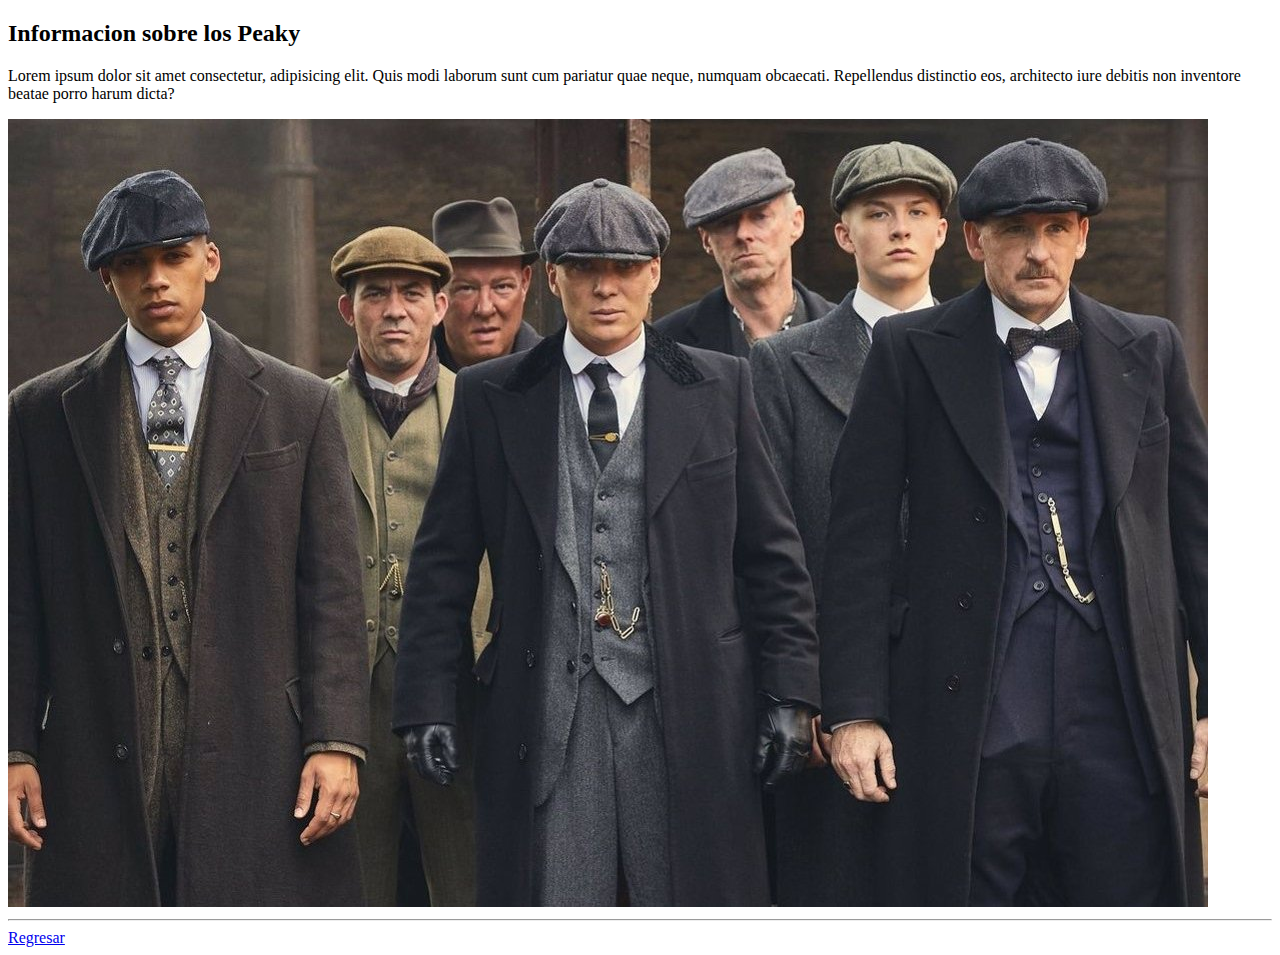
==== pagina2.html @ 26b03960 "Primer commit" ====
<!DOCTYPE html>
<html lang="en">
<head>
    <meta charset="UTF-8">
    <meta http-equiv="X-UA-Compatible" content="IE=edge">
    <meta name="viewport" content="width=device-width, initial-scale=1.0">
    <title>Document</title>
</head>
<body>
    <h2>Informacion sobre los Peaky</h2>
    <p>Lorem ipsum dolor sit amet consectetur, adipisicing elit. Quis modi laborum sunt cum pariatur quae neque, numquam obcaecati. Repellendus distinctio eos, architecto iure debitis non inventore beatae porro harum dicta?</p>
    <img src="imgs/peaky.jpg" alt=""> <br/>
    <hr/>
    <a href="index.html">Regresar</a>
</body>
</html>
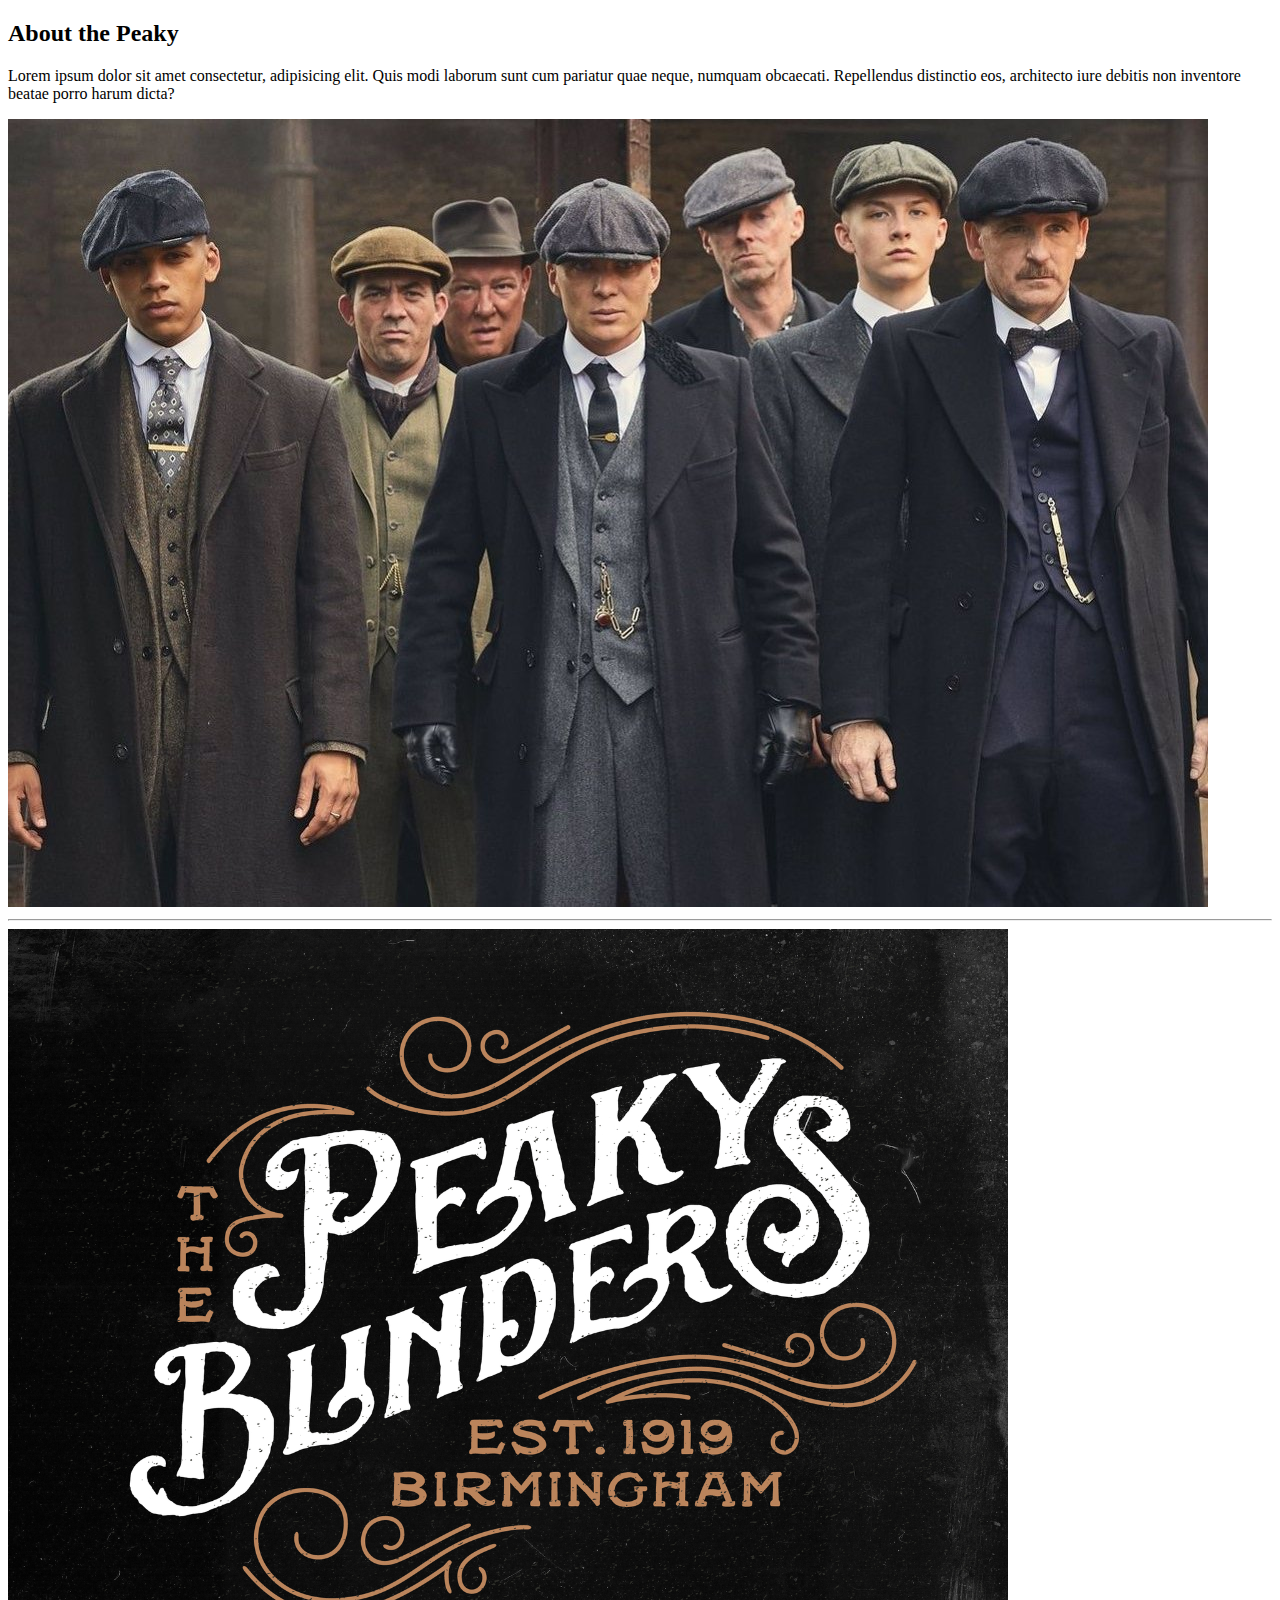
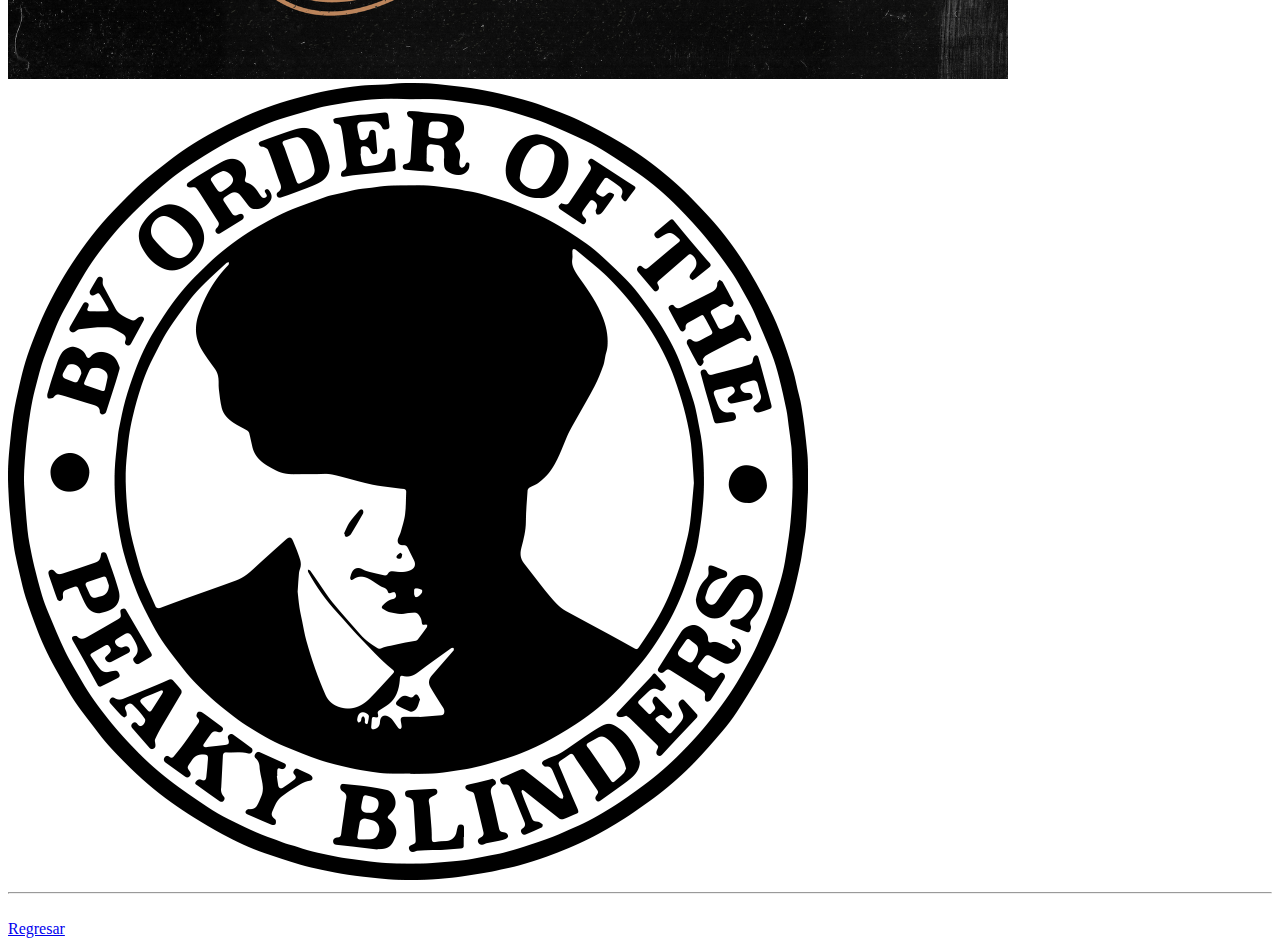
==== commit dff3b760: "Second commit" ====
--- a/pagina2.html
+++ b/pagina2.html
@@ -1,16 +1,27 @@
 <!DOCTYPE html>
 <html lang="en">
+
 <head>
     <meta charset="UTF-8">
     <meta http-equiv="X-UA-Compatible" content="IE=edge">
     <meta name="viewport" content="width=device-width, initial-scale=1.0">
     <title>Document</title>
 </head>
+
 <body>
-    <h2>Informacion sobre los Peaky</h2>
-    <p>Lorem ipsum dolor sit amet consectetur, adipisicing elit. Quis modi laborum sunt cum pariatur quae neque, numquam obcaecati. Repellendus distinctio eos, architecto iure debitis non inventore beatae porro harum dicta?</p>
-    <img src="imgs/peaky.jpg" alt=""> <br/>
-    <hr/>
+
+    <h2>About the Peaky</h2>
+
+    <p>Lorem ipsum dolor sit amet consectetur, adipisicing elit. Quis modi laborum sunt cum pariatur quae neque, numquam
+        obcaecati. Repellendus distinctio eos, architecto iure debitis non inventore beatae porro harum dicta?</p>
+        
+    <img src="imgs/peaky.jpg" alt="">
+    <hr>
+    <img src="imgs/logo2.png" alt="">
+    <img src="imgs/logo3.png" alt="">
+    <hr />
+    <br>
     <a href="index.html">Regresar</a>
 </body>
+
 </html>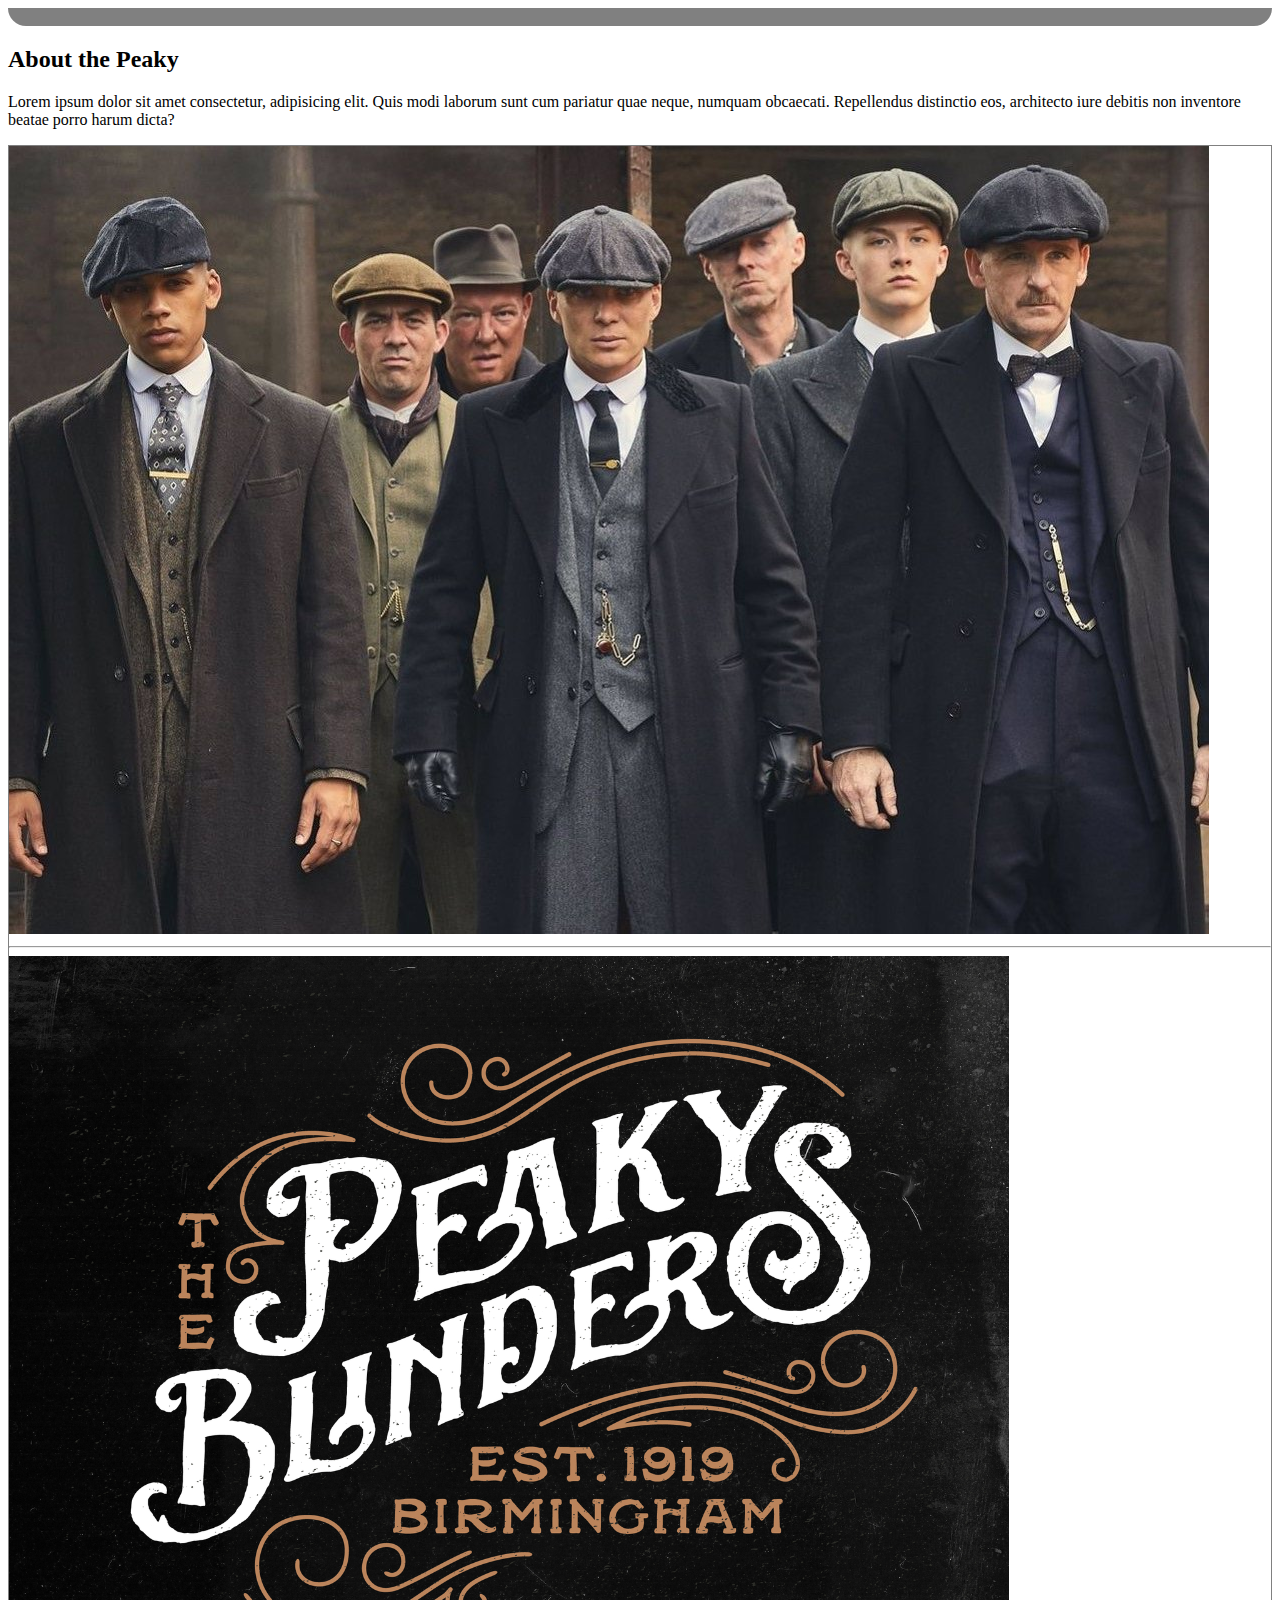
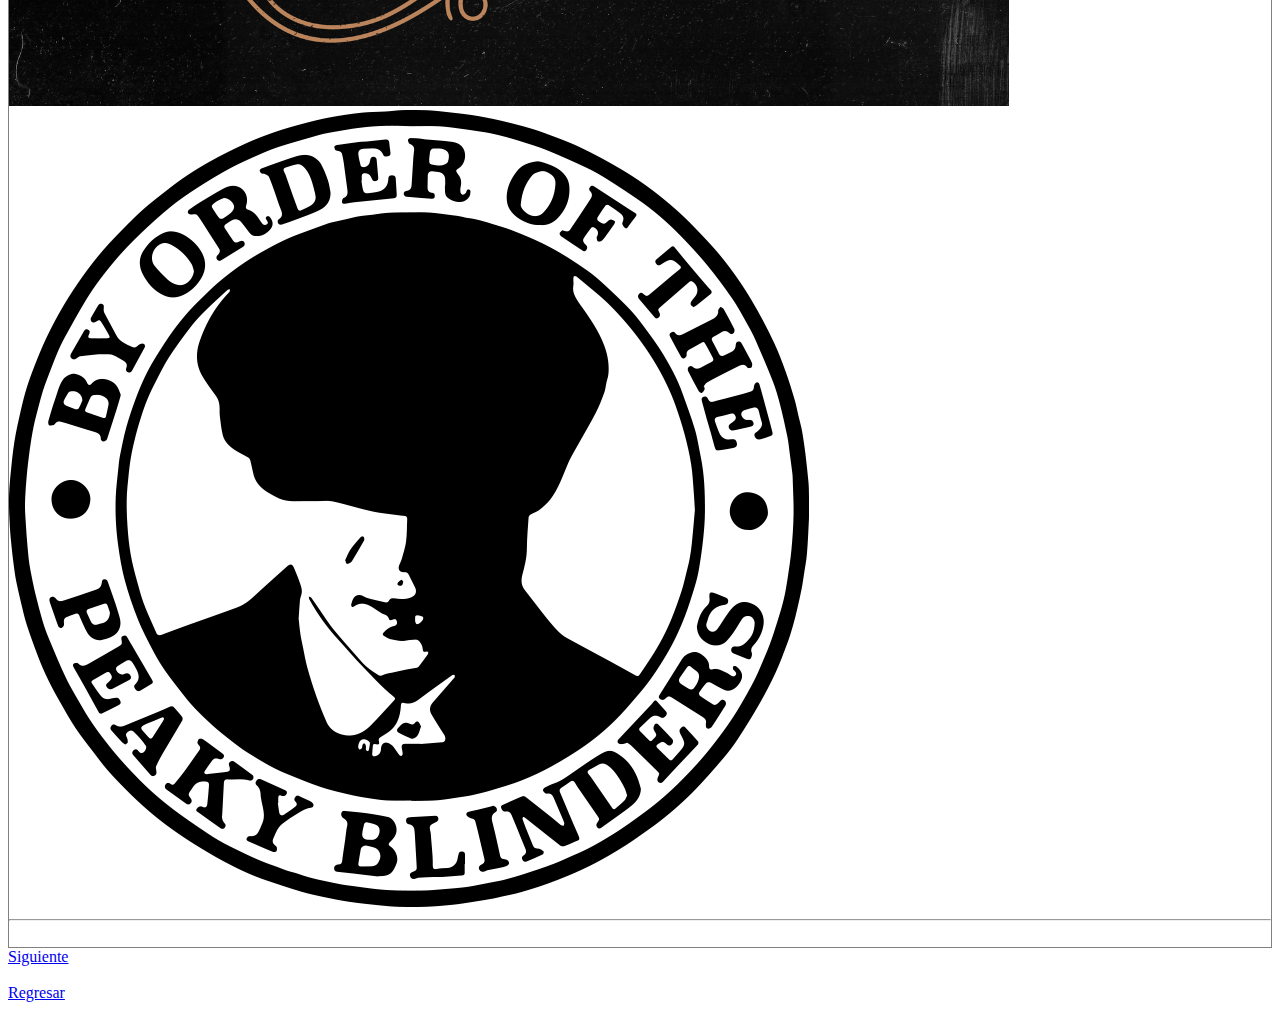
==== commit 94fe0236: "tercer commit" ====
--- a/pagina2.html
+++ b/pagina2.html
@@ -5,22 +5,31 @@
     <meta charset="UTF-8">
     <meta http-equiv="X-UA-Compatible" content="IE=edge">
     <meta name="viewport" content="width=device-width, initial-scale=1.0">
-    <title>Document</title>
+    <link rel="stylesheet" href="css/main.css">
+    <title>Second</title>
 </head>
 
 <body>
-
+    <div id="menu_redes">
+        <img src="https://res.cloudinary.com/mycloudocmin/image/upload/v1632417335/Multimedia/Amazon-icon_eiyfsa.png" alt="">
+        <img src="https://res.cloudinary.com/mycloudocmin/image/upload/v1632417335/Multimedia/social-facebook-button-blue-icon_ndjgcg.png" alt="">
+        <img src="https://res.cloudinary.com/mycloudocmin/image/upload/v1632417335/Multimedia/twitter-icon_fgmot8.png" alt="">
+    </div>
     <h2>About the Peaky</h2>
 
     <p>Lorem ipsum dolor sit amet consectetur, adipisicing elit. Quis modi laborum sunt cum pariatur quae neque, numquam
         obcaecati. Repellendus distinctio eos, architecto iure debitis non inventore beatae porro harum dicta?</p>
-        
-    <img src="imgs/peaky.jpg" alt="">
+
+<div id="hermanos">
+    <img src="imgs/peaky.jpg" alt="" >
+  
     <hr>
     <img src="imgs/logo2.png" alt="">
     <img src="imgs/logo3.png" alt="">
     <hr />
     <br>
+</div>
+    <a href="pagina3.html">Siguiente</a><br><br>
     <a href="index.html">Regresar</a>
 </body>
 
--- a/css/main.css
+++ b/css/main.css
@@ -0,0 +1,48 @@
+#contenedor_direccion {
+    background: lightblue;
+}
+
+.seccion {
+    border: 2px solid lawngreen;
+    
+}
+
+li {
+    text-decoration: underline;
+}
+#menu_redes{
+    position: relative;
+    text-align: center;
+    top: 0px;
+    right: 0px;
+    background: gray;
+    border-radius: 0px 0px 20px 20px;
+
+}
+#hermanos{
+    position: relative;
+    border: 1px solid gray;
+    overflow: hidden;
+    margin: auto;
+}
+#correo{
+    top: 0px;
+    right: 0px;
+    z-index: 2;
+}
+
+/* Pagina 3 */
+
+@font-face {
+    font-family: 'gemunu_libreextralight';
+    src: url('../fonts/gemunulibre-variablefont_wght-webfont.woff2') format('woff2'),
+         url('../fonts/gemunulibre-variablefont_wght-webfont.woff') format('woff');
+    font-weight: normal;
+    font-style: normal;
+
+}
+
+h1{
+    font-family: gemunu_libreextralight;
+}
+
